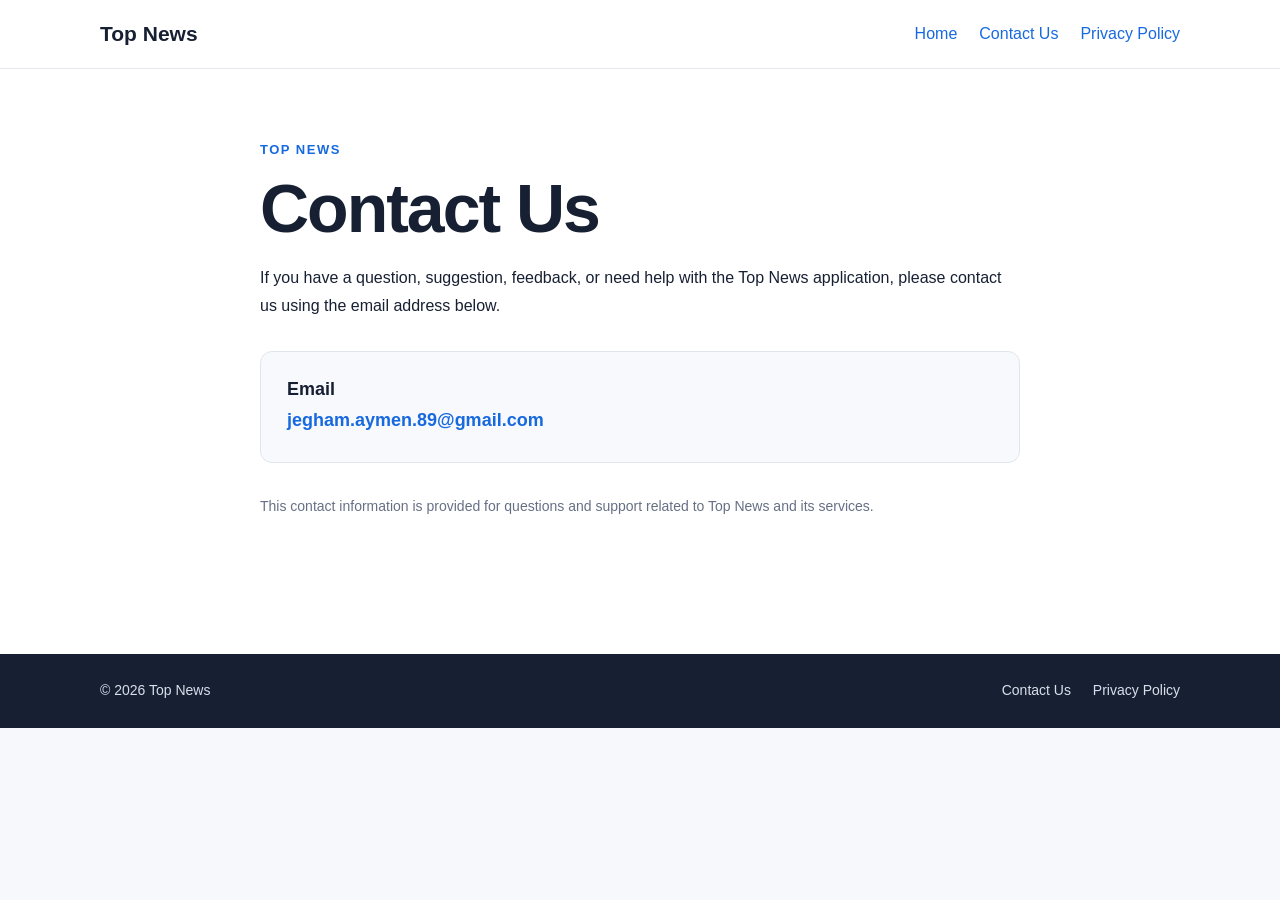
==== docs/contact.html @ 06d4c271 "add docs" ====
<!DOCTYPE html>
<html lang="en">
<head>
  <meta charset="UTF-8">
  <meta name="viewport" content="width=device-width, initial-scale=1.0">
  <meta name="description" content="Contact Top News.">
  <title>Contact Us - Top News</title>
  <link rel="stylesheet" href="style.css">
</head>
<body>
  <header>
    <nav class="nav container">
      <a class="logo" href="index.html">Top News</a>
      <div class="links">
        <a href="index.html">Home</a>
        <a href="contact.html">Contact Us</a>
        <a href="privacy.html">Privacy Policy</a>
      </div>
    </nav>
  </header>

  <main>
    <section class="page">
      <div class="container narrow">
        <p class="eyebrow">TOP NEWS</p>
        <h1>Contact Us</h1>
        <p>
          If you have a question, suggestion, feedback, or need help with the Top News
          application, please contact us using the email address below.
        </p>

        <div class="contact-card">
          <h2>Email</h2>
          <a href="mailto:jegham.aymen.89@gmail.com">jegham.aymen.89@gmail.com</a>
        </div>

        <p class="small">
          This contact information is provided for questions and support related to
          Top News and its services.
        </p>
      </div>
    </section>
  </main>

  <footer>
    <div class="container footer-inner">
      <span>© 2026 Top News</span>
      <div>
        <a href="contact.html">Contact Us</a>
        <a href="privacy.html">Privacy Policy</a>
      </div>
    </div>
  </footer>
</body>
</html>
---- docs/style.css ----
* {
  box-sizing: border-box;
}

:root {
  font-family: Inter, -apple-system, BlinkMacSystemFont, "Segoe UI", Roboto, Arial, sans-serif;
  color: #172033;
  background: #f7f8fb;
}

body {
  margin: 0;
  line-height: 1.7;
}

a {
  color: #1769e0;
  text-decoration: none;
}

a:hover {
  text-decoration: underline;
}

.container {
  width: min(1080px, calc(100% - 40px));
  margin: 0 auto;
}

.narrow {
  max-width: 760px;
}

header {
  background: white;
  border-bottom: 1px solid #e6e8ee;
}

.nav {
  min-height: 68px;
  display: flex;
  align-items: center;
  justify-content: space-between;
  gap: 24px;
}

.logo {
  font-size: 21px;
  font-weight: 800;
  color: #172033;
}

.links {
  display: flex;
  gap: 22px;
}

.hero {
  padding: 110px 0 100px;
  background: white;
}

.eyebrow {
  margin: 0 0 12px;
  font-size: 13px;
  font-weight: 800;
  letter-spacing: 1.5px;
  color: #1769e0;
}

h1 {
  margin: 0 0 20px;
  font-size: clamp(42px, 7vw, 68px);
  line-height: 1.05;
  letter-spacing: -2px;
}

h2 {
  margin-top: 36px;
  line-height: 1.25;
}

.lead {
  max-width: 650px;
  margin: 0 0 30px;
  font-size: 20px;
  color: #586174;
}

.button {
  display: inline-block;
  padding: 12px 20px;
  border-radius: 9px;
  background: #1769e0;
  color: white;
  font-weight: 700;
}

.button:hover {
  text-decoration: none;
  background: #1258bd;
}

.section,
.page {
  padding: 70px 0;
}

.section {
  background: #f7f8fb;
}

.page {
  min-height: 65vh;
  background: white;
}

.contact-card {
  margin: 32px 0;
  padding: 26px;
  border: 1px solid #e1e5ec;
  border-radius: 12px;
  background: #f8f9fc;
}

.contact-card h2 {
  margin: 0 0 5px;
  font-size: 18px;
}

.contact-card a {
  font-size: 18px;
  font-weight: 700;
}

.small {
  font-size: 14px;
  color: #667085;
}

footer {
  padding: 25px 0;
  background: #172033;
  color: #d9deea;
  font-size: 14px;
}

.footer-inner {
  display: flex;
  justify-content: space-between;
  gap: 20px;
}

footer a {
  color: #d9deea;
  margin-left: 18px;
}

@media (max-width: 650px) {
  .nav {
    align-items: flex-start;
    padding: 18px 0;
    flex-direction: column;
  }

  .links {
    gap: 14px;
    flex-wrap: wrap;
  }

  .hero {
    padding: 75px 0;
  }

  .footer-inner {
    flex-direction: column;
  }

  footer a {
    margin: 0 18px 0 0;
  }
}
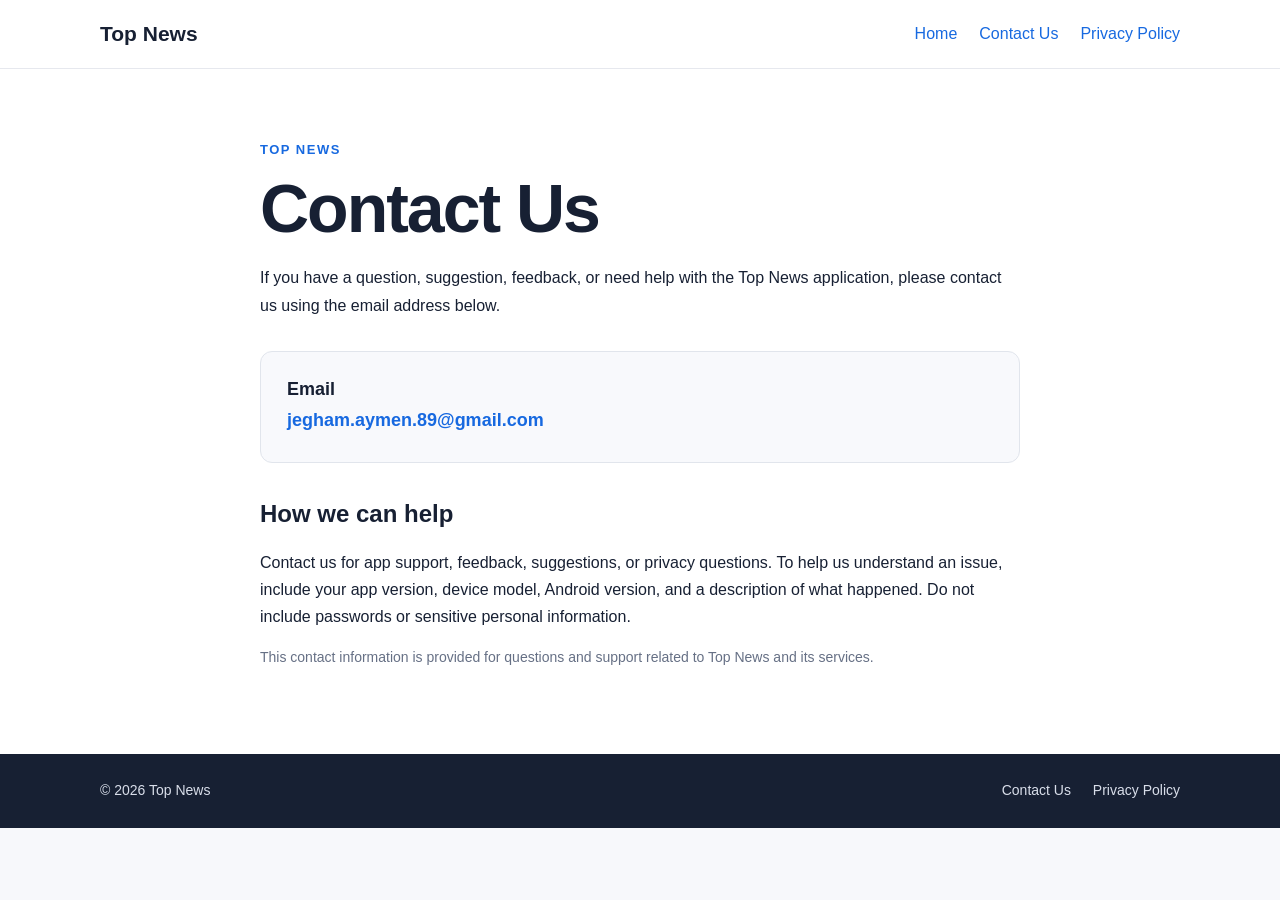
==== commit b280e211: "add contact info" ====
--- a/docs/contact.html
+++ b/docs/contact.html
@@ -34,6 +34,14 @@
           <a href="mailto:jegham.aymen.89@gmail.com">jegham.aymen.89@gmail.com</a>
         </div>
 
+        <h2>How we can help</h2>
+        <p>
+          Contact us for app support, feedback, suggestions, or privacy questions.
+          To help us understand an issue, include your app version, device model,
+          Android version, and a description of what happened. Do not include
+          passwords or sensitive personal information.
+        </p>
+
         <p class="small">
           This contact information is provided for questions and support related to
           Top News and its services.
